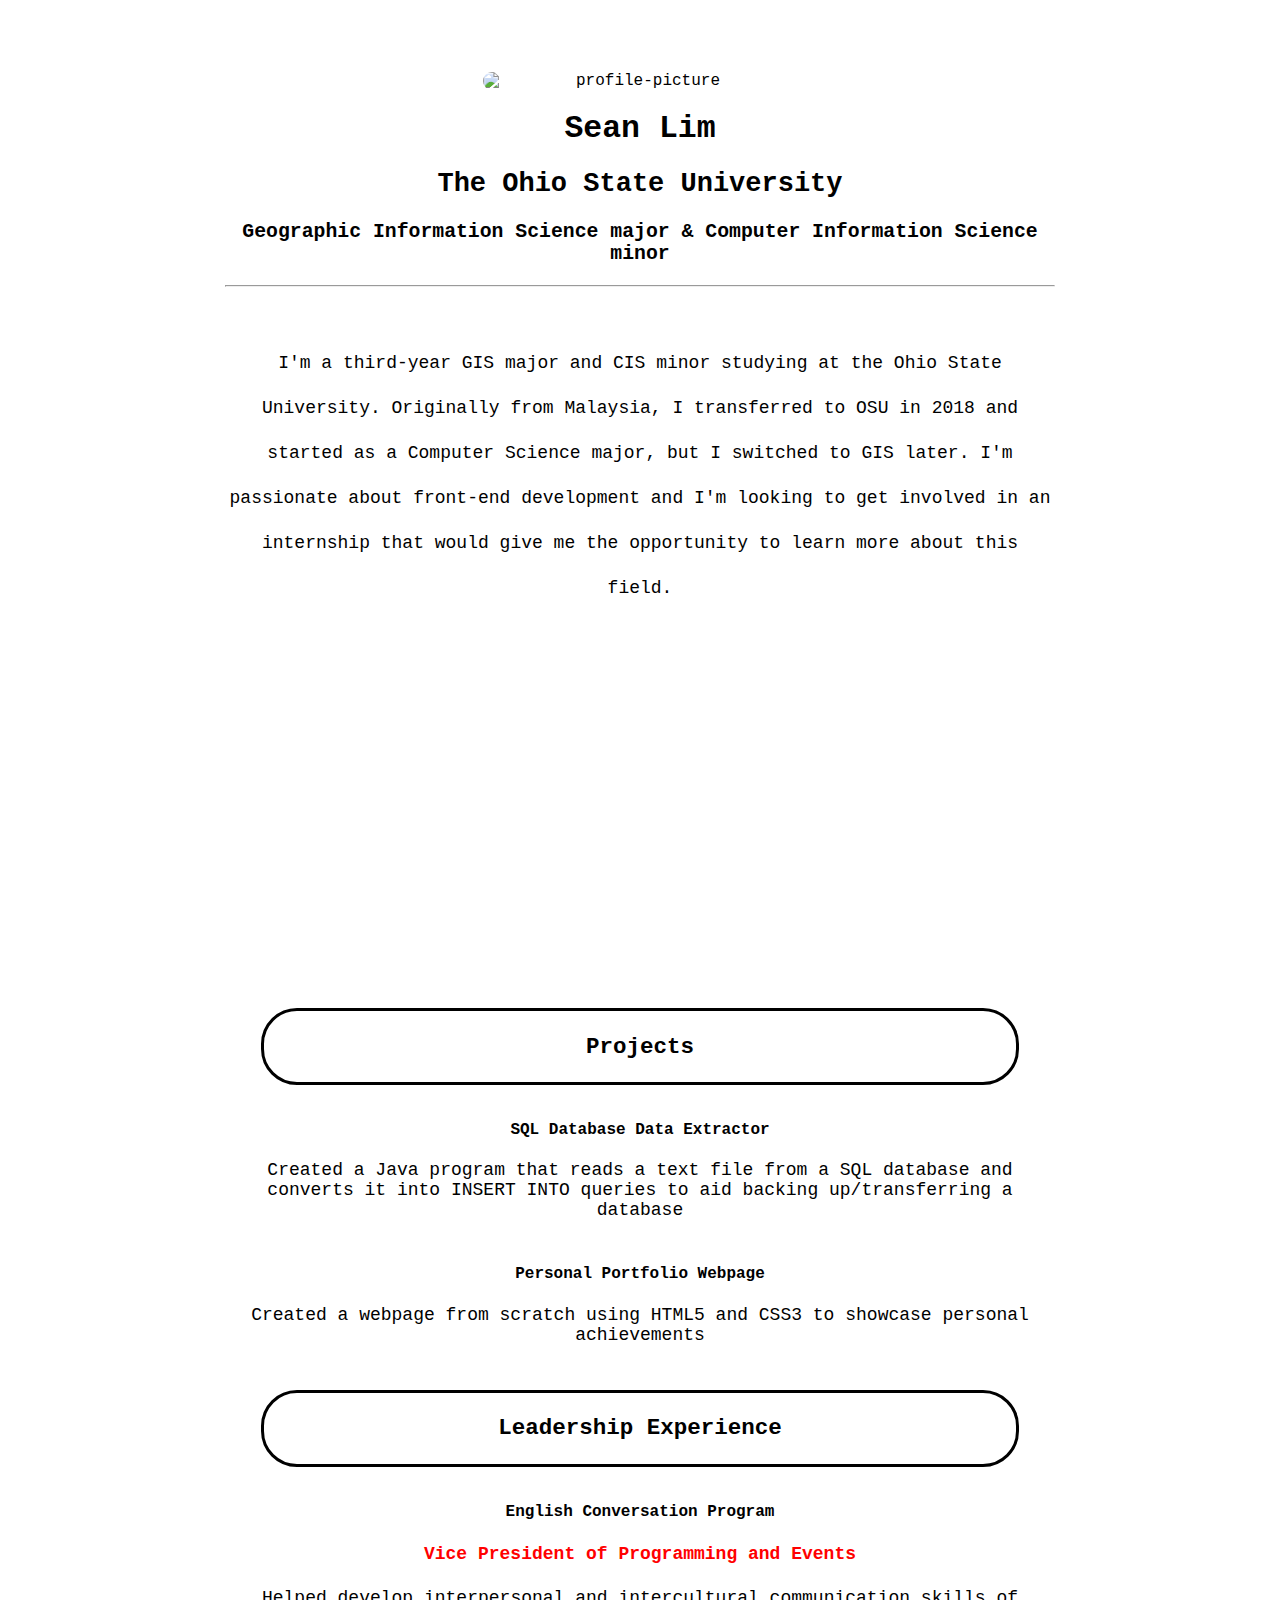
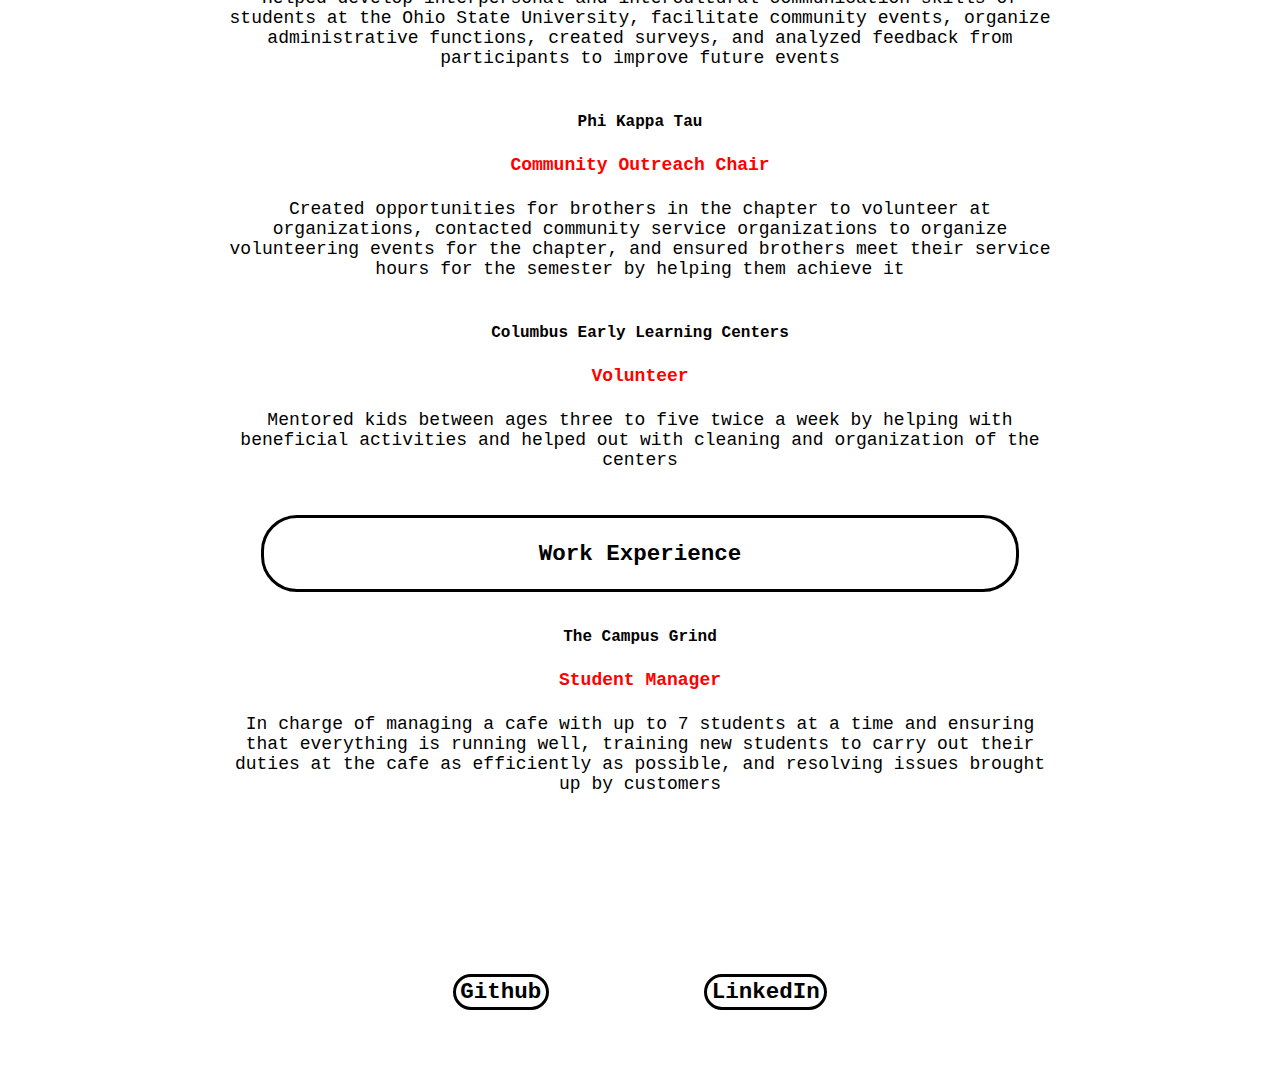
==== index.html @ 1fec6bfe "tag fix" ====
<!DOCTYPE html>
<html>

<head>
  <title id="title">Sean Lim's Portfolio</title>
  <link rel="stylesheet" type="text/css" href="style.css">
  <meta name="viewport" content="width=device-width, initial-scale=1">
</head>

<body>
  <header id="header">
    <img id="profile-picture" src="https://i.imgur.com/J7oII32.jpg" alt='profile-picture'>
    <h1 id="name">Sean Lim</h1>
    <h2 id="university">The Ohio State University</h2>
    <h3 id="major-minor">Geographic Information Science major & Computer Information Science minor</h3>
    <hr id="hr1">
    <article id="personal-statement">
      <p id="personal-statement-desc" class="descriptions">
        I'm a third-year GIS major and CIS minor studying at the Ohio State University. Originally from Malaysia, I transferred to OSU in 2018 and started as a Computer Science major, but I switched to GIS later. I'm passionate about front-end development and I'm looking to get involved in an internship that would give me the opportunity to learn more about this field.
      </p>
    </article>
  </header>
  <section id="projects">
    <a href="https://github.com/Seanlhy?tab=projects" alt="projects link" target="_blank" id="projects-link">
      <article class="separator" id="projects-button">
        <h3 id="projects-title" class="separator-label">Projects</h3>
      </article>
    </a>

    <article id="project1">
      <h4 class="title">SQL Database Data Extractor</h4>
      <p id="project1-desc" class="descriptions">Created a Java program that reads a text file from a SQL database and converts it into INSERT INTO queries to aid backing up/transferring a database</p>
    </article>

    <article id="project2">
      <h4 class="title">Personal Portfolio Webpage</h4>
      <p id="project2-desc" class="descriptions">Created a webpage from scratch using HTML5 and CSS3 to showcase personal achievements</p>
    </article>
  </section>

  <section id="experience">
    <article class="separator">
      <h3 class="separator-label">Leadership Experience</h3>
    </article>

    <article id="experience1">
      <h4 class="title">English Conversation Program</h4>
      <h4 class="occupation sub-title">Vice President of Programming and Events</h4>
      <p id="experience1-desc" class="descriptions">Helped develop interpersonal and intercultural communication skills of students at the Ohio State University, facilitate community events, organize administrative functions, created surveys, and analyzed feedback from participants to improve future events
      </p>

    </article>

    <article id="experience2">
      <h4 class="title">Phi Kappa Tau</h4>
      <h4 class="sub-title occupation">Community Outreach Chair</h4>
      <p id="experience2-desc" class="descriptions">Created opportunities for brothers in the chapter to volunteer at organizations, contacted community service organizations to organize volunteering events for the chapter, and ensured brothers meet their service hours for the semester by helping them achieve it
      </p>
    </article>

    <article id="experience3">
      <h4 class="title">Columbus Early Learning Centers</h4>
      <h4 class="sub-title occupation">Volunteer</h4>
      <p id="experience3-desc" class="descriptions">Mentored kids between ages three to five twice a week by helping with beneficial activities and helped out with cleaning and organization of the centers
      </p>
    </article>
  </section>

  <section id="work">

    <article class="separator">
      <h3 class="separator-label">Work Experience</h3>
    </article>

    <article id="work1">
      <h4 class="title">The Campus Grind</h4>
      <h4 class="sub-title occupation">Student Manager</h4>
      <p id="work-desc" class="descriptions">In charge of managing a cafe with up to 7 students at a time and ensuring that everything is running well, training new students to carry out their duties at the cafe as efficiently as possible, and resolving issues brought up by customers
      </p>
    </article>
  </section>

  <footer>
    <nav id="nav-bar">
      <a href="https://github.com/Seanlhy" target="_blank" class="links">Github</a>
      <a href="https://www.linkedin.com/in/seanlimhy/" target="_blank" class="links">LinkedIn</a>
    </nav>
  </footer>
</body>

</html>
---- style.css ----
@media screen and (min-width: 479px){
  body {
    font-family: "courier new", Courier, monospace;
    text-align: center;
    margin: 8vmin 25vmin 8vmin 25vmin;
  }

  #profile-picture {
    display: block;
    width: 35vmin;
    height: auto;
    max-width: 100%;
    min-width: 10vmin;
    margin: auto;
    border-radius: 7vmin;
  }

  #university {
    font-size: 3vmin;
  }

  #major-minor {
    font-size: 2.2vmin;
  }

  #name {
    font-size: 3.5vmin;
  }

  .descriptions {
    font-size: 2vmin;
    margin-bottom: 5vmin;
  }

  #personal-statement-desc {
    margin-top: 6vmin;
    line-height: 5vmin;
  }

  #header {
    height: 100vh;
  }

  #projects-link {
    text-decoration: none;
    color: black;
  }

  #projects-link:hover {
    color: blue;
  }

  .separator {
    border-style: solid;
    border-radius: 4vmin;
    margin: 4vmin;
  }

  .separator-label {
    font-size: 2.5vmin;
  }

  .title {

  }

  .sub-title {
    font-size: 2vmin;
  }

  #nav-bar {
    display: flex;
    flex-direction: row;
    justify-content: space-evenly;
    margin: 20vmin 8vmin 0vmin 8vmin;
  }

  .links {
    color: black;
    text-decoration: none;
    font-size: 2.5vmin;
    font-weight: bold;
    padding: 0.2vmin 0.5vmin 0.2vmin 0.5vmin;
    border-style: solid;
    border-radius: 4vmin;
  }

  .links:hover {
    color: blue;
  }

  .occupation {
    color: red;
  }
}

/* For mobile devices */

@media screen and (max-width: 479px) {
    body {
    font-family: "courier new", Courier, monospace;
    text-align: center;
    margin: 8vmin 15vmin 5vmin 15vmin;
  }

  #profile-picture {
    display: block;
    width: 50vmin;
    height: auto;
    max-width: 100%;
    margin: auto;
    border-radius: 7vmin;
  }
  
  #name {
    font-size: 5vmin;
  }

  #university {
    font-size: 4vmin;
  }

  #major-minor {
    font-size: 3vmin;
  }

  .descriptions {
    font-size: 3vmin;
    text-align: center;
    margin-bottom: 5vmin;
  }

  #personal-statement-desc {
    margin-top: 6vmin;
    margin-bottom: 6vmin;
    line-height: 7vmin;
  }

  #projects-link {
    text-decoration: none;
    color: blue;
  }

  .separator {
    border-style: solid;
    border-radius: 6vmin;
    margin: 4vmin;
  }

  .separator-label {
    font-size: 3.5vmin;
  }

  .title {
    font-size: 3.2vmin;
  }

  .sub-title {
    font-size: 3.2vmin;
  }

  #nav-bar {
    display: flex;
    flex-direction: row;
    justify-content: space-evenly;
    margin: 20vmin 8vmin 0vmin 8vmin;
  }

  .links {
    color: black;
    text-decoration: none;
    font-size: 3.5vmin;
    font-weight: bold;
    padding: 0.2vmin 1vmin 0.2vmin 1vmin;
    border-style: solid;
    border-radius: 4vmin;
  }

  .occupation {
    color: red;
  }
}
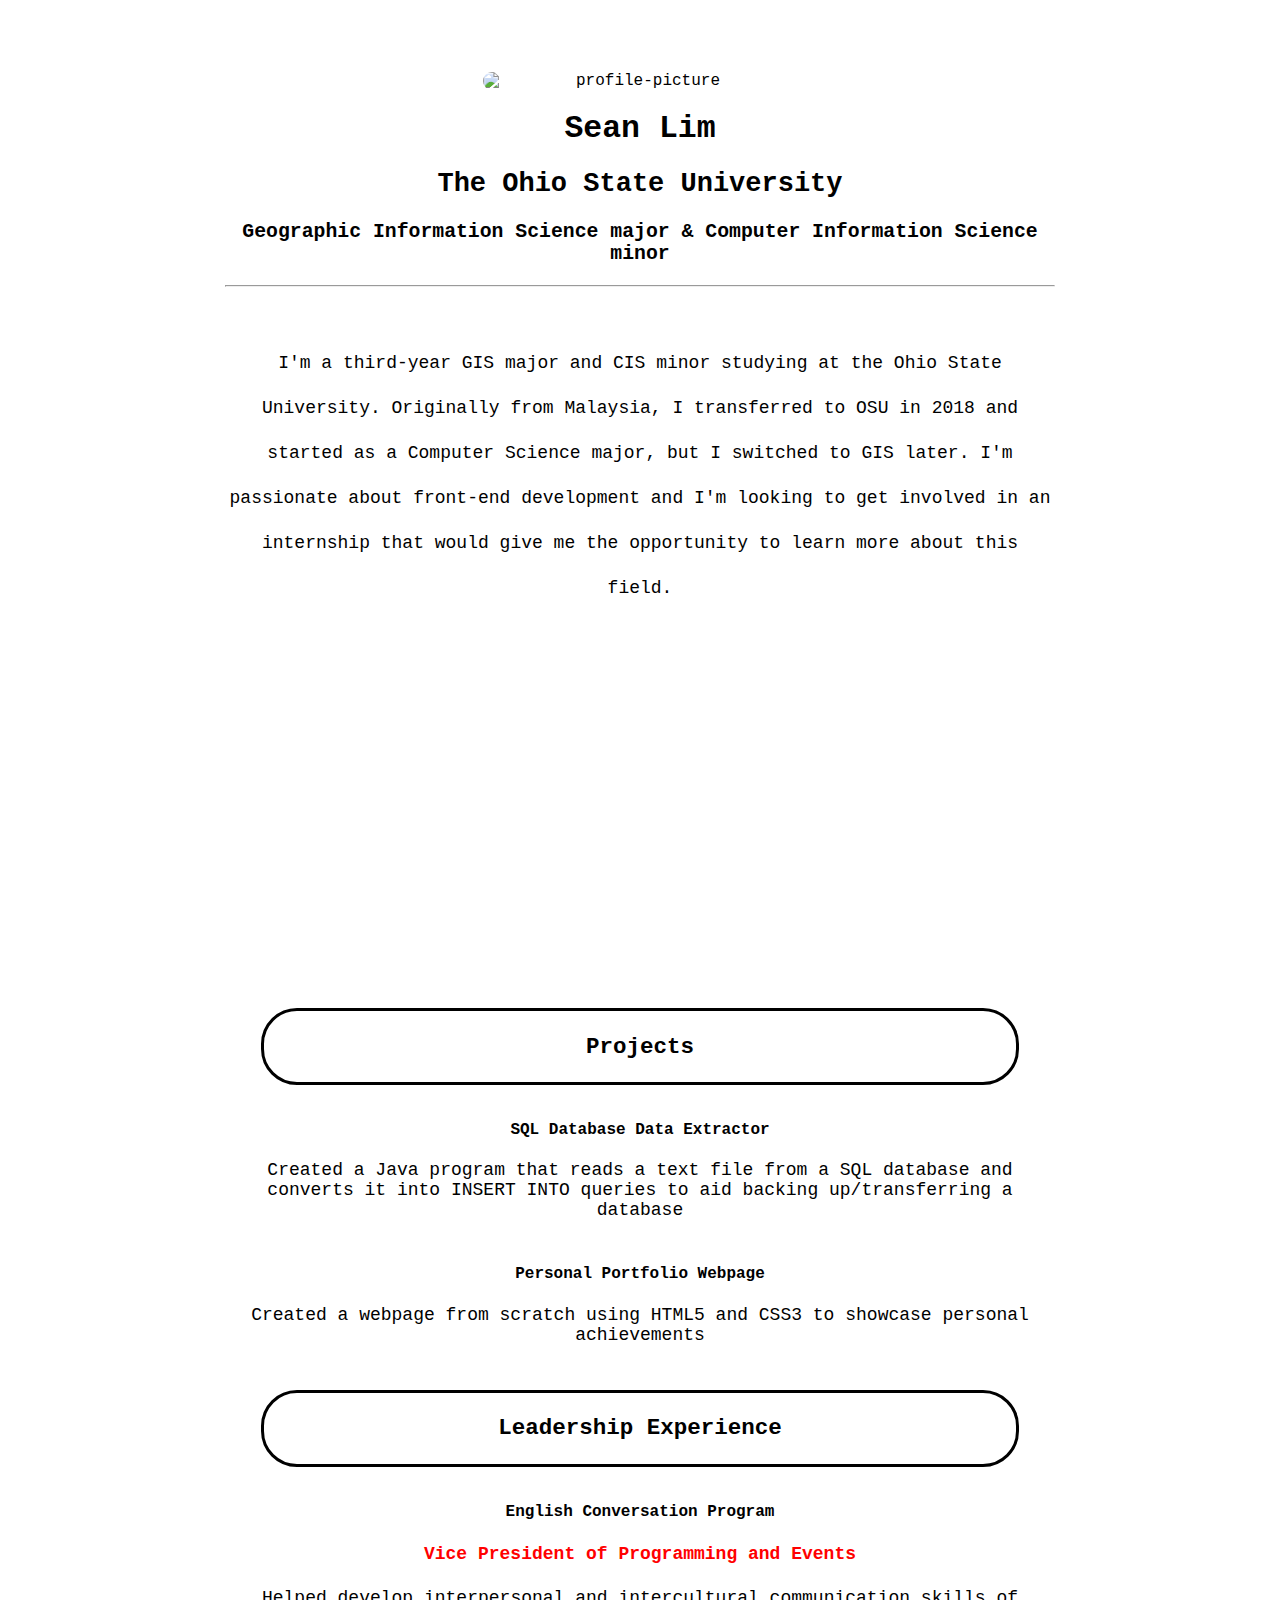
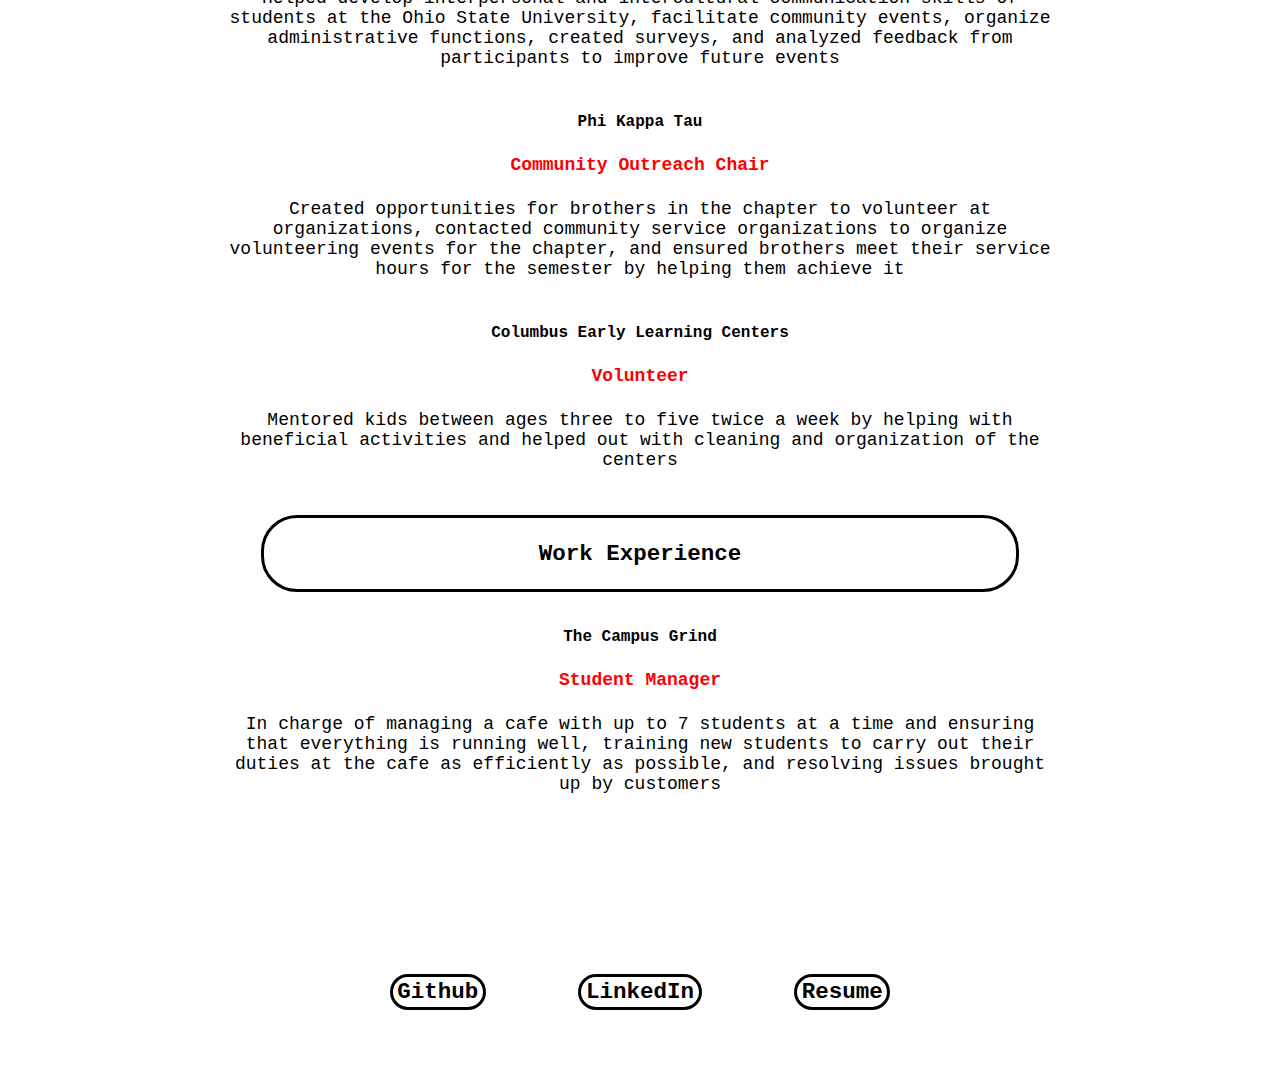
==== commit ab73481d: "Added resume link" ====
--- a/index.html
+++ b/index.html
@@ -84,8 +84,9 @@
     <nav id="nav-bar">
       <a href="https://github.com/Seanlhy" target="_blank" class="links">Github</a>
       <a href="https://www.linkedin.com/in/seanlimhy/" target="_blank" class="links">LinkedIn</a>
+      <a href="https://drive.google.com/file/d/195ZkqDOUFDC_fXrbnZxQueKgV0UoJNKo/view?usp=sharing" target="_blank" class="links">Resume</a>
     </nav>
   </footer>
 </body>
 
-</html>+</html>
--- a/style.css
+++ b/style.css
@@ -111,7 +111,7 @@
     margin: auto;
     border-radius: 7vmin;
   }
-  
+
   #name {
     font-size: 5vmin;
   }
@@ -123,6 +123,8 @@
   #major-minor {
     font-size: 3vmin;
   }
+
+
 
   .descriptions {
     font-size: 3vmin;
@@ -176,8 +178,11 @@
     border-radius: 4vmin;
   }
 
+  .links:hover {
+    color: blue;
+  }
+
   .occupation {
     color: red;
   }
 }
-
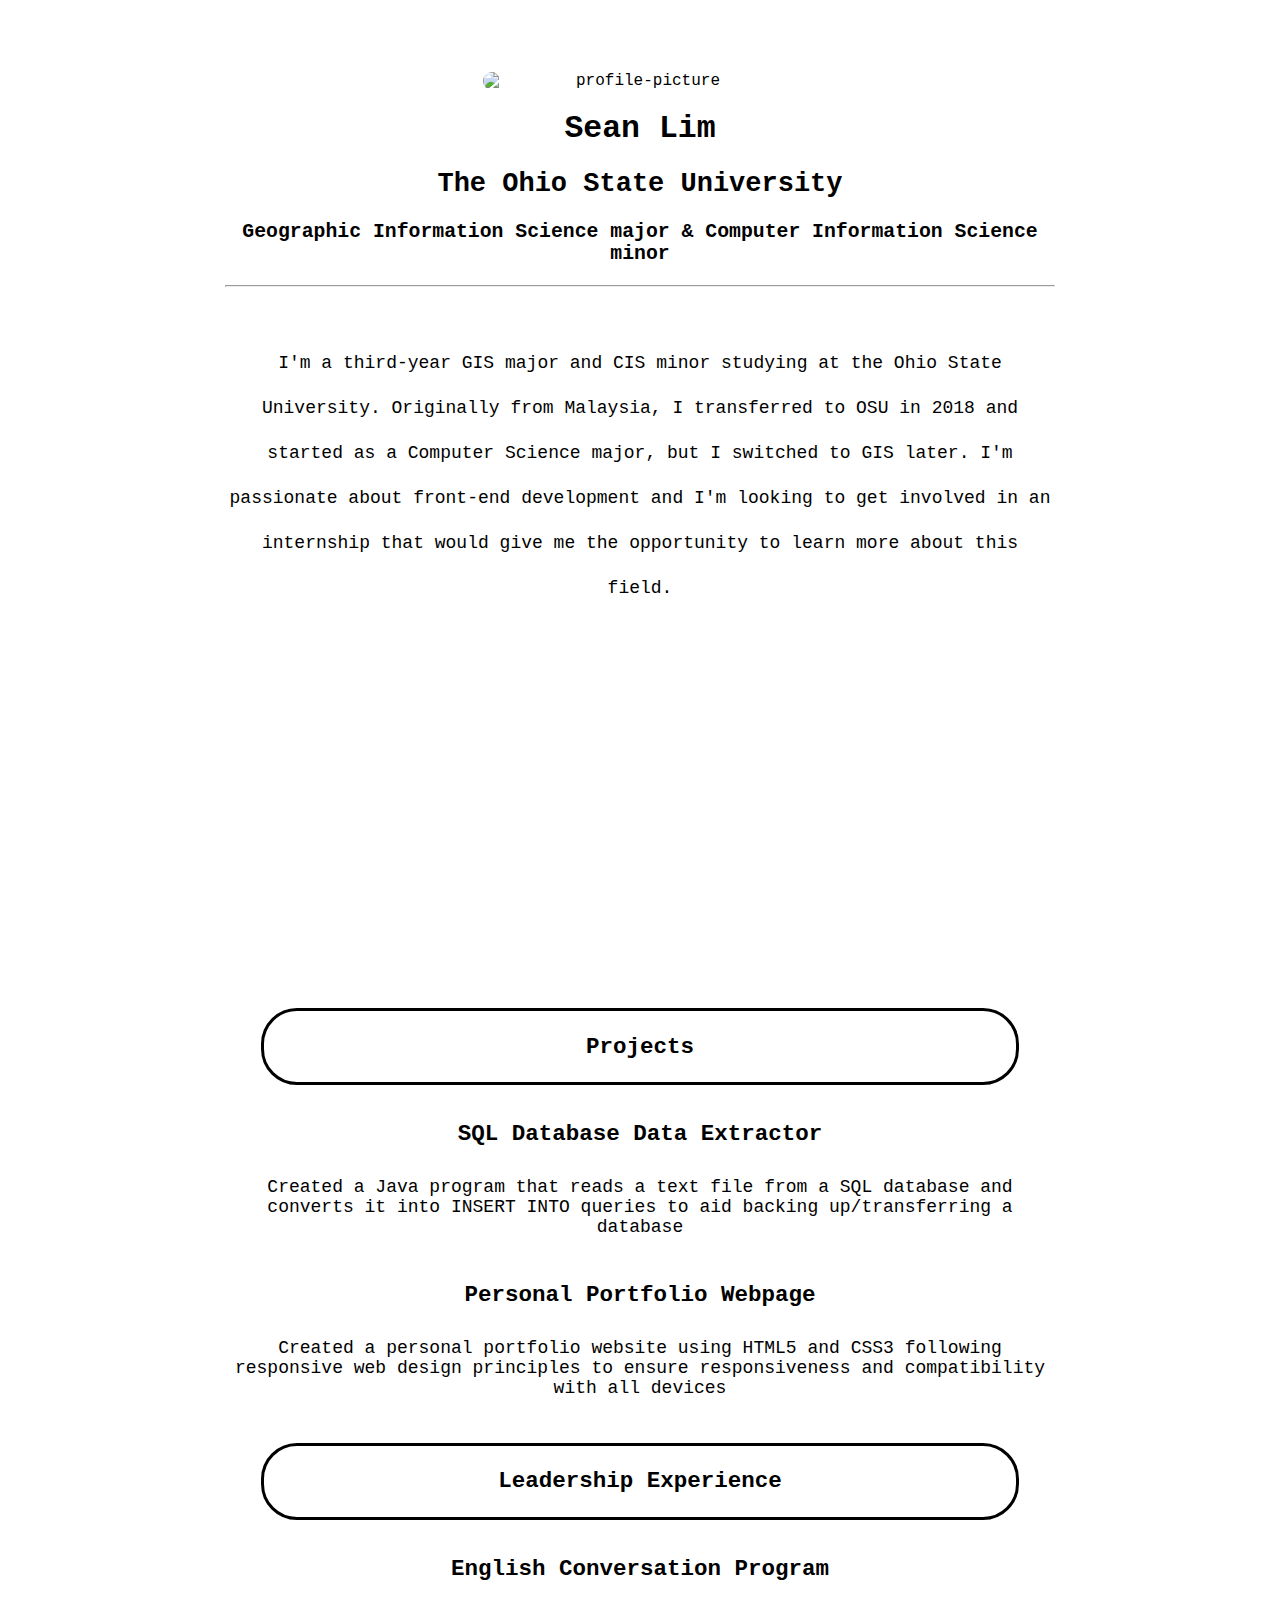
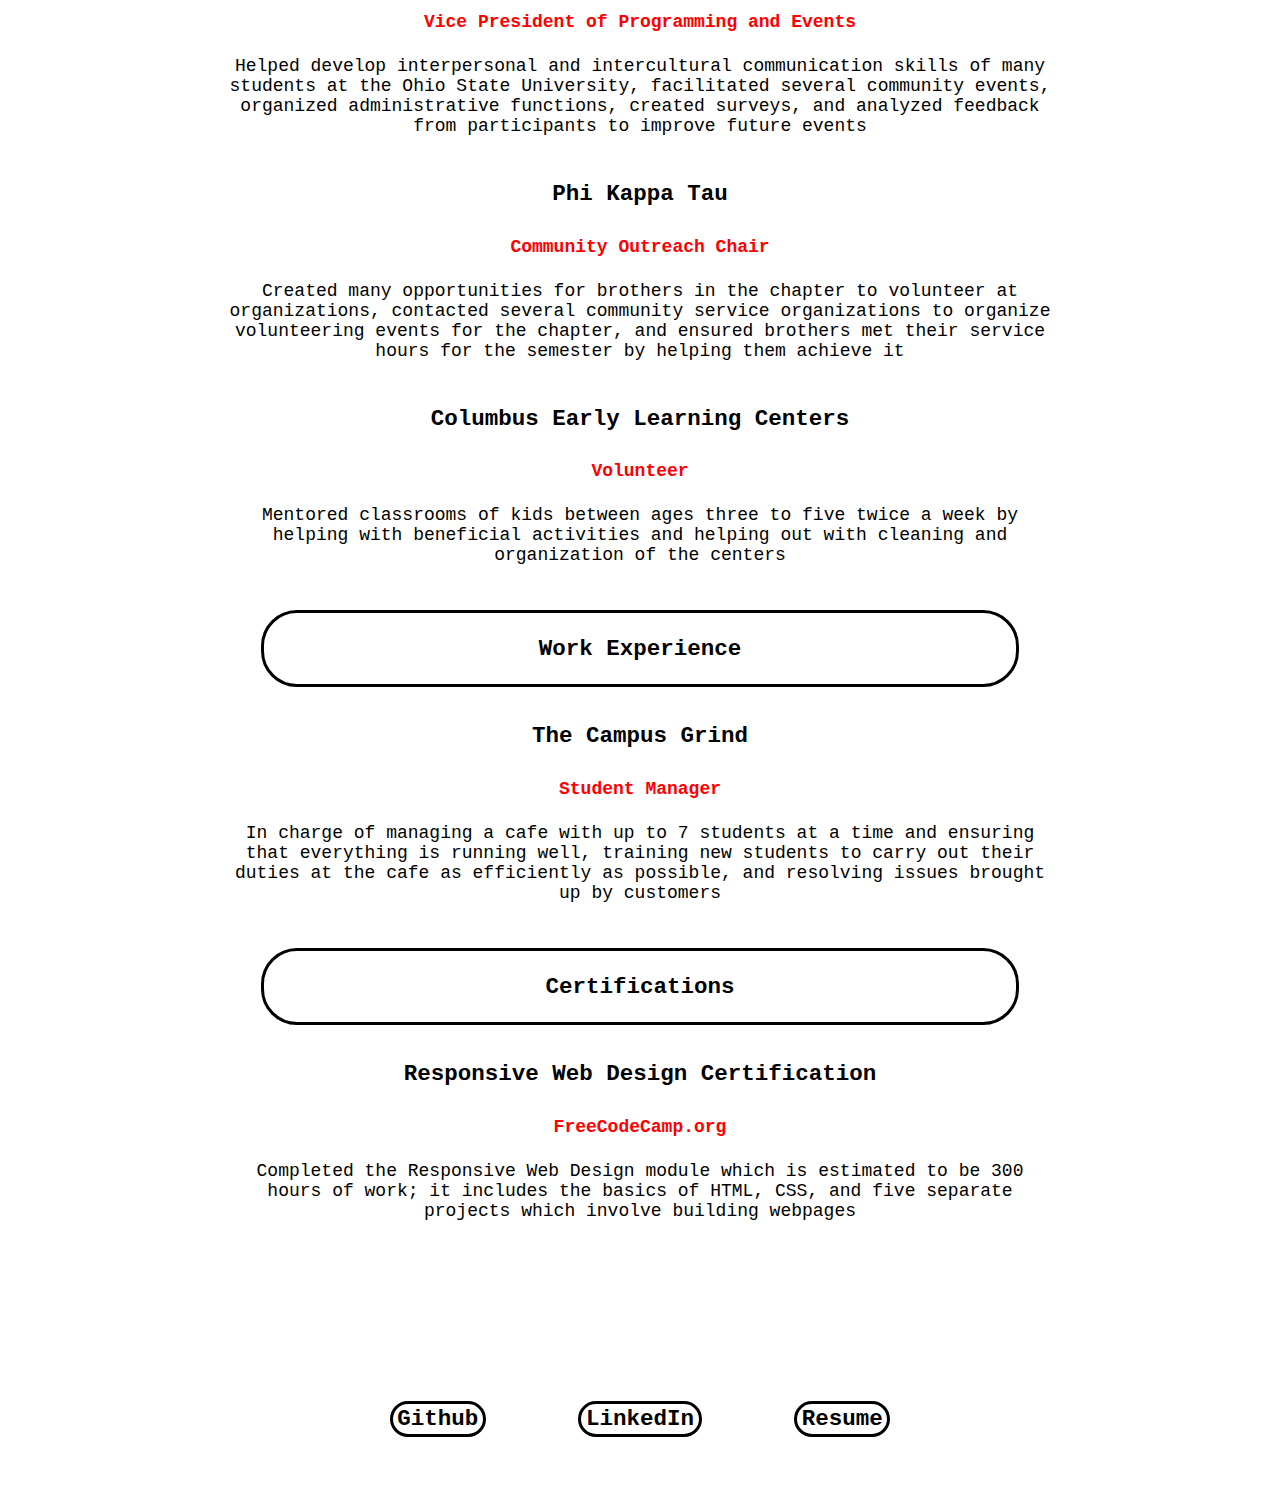
==== commit b892a75d: "added certifications section" ====
--- a/index.html
+++ b/index.html
@@ -16,12 +16,13 @@
     <hr id="hr1">
     <article id="personal-statement">
       <p id="personal-statement-desc" class="descriptions">
-        I'm a third-year GIS major and CIS minor studying at the Ohio State University. Originally from Malaysia, I transferred to OSU in 2018 and started as a Computer Science major, but I switched to GIS later. I'm passionate about front-end development and I'm looking to get involved in an internship that would give me the opportunity to learn more about this field.
+        I'm a third-year GIS major and CIS minor studying at the Ohio State University. Originally from Malaysia, I transferred to OSU in 2018 and started as a Computer Science major, but I switched to GIS later. I'm passionate about front-end
+        development and I'm looking to get involved in an internship that would give me the opportunity to learn more about this field.
       </p>
     </article>
   </header>
   <section id="projects">
-    <a href="https://github.com/Seanlhy?tab=projects" alt="projects link" target="_blank" id="projects-link">
+    <a href="https://github.com/Seanlhy?tab=projects" alt="projects link" target="_blank" class="big-links">
       <article class="separator" id="projects-button">
         <h3 id="projects-title" class="separator-label">Projects</h3>
       </article>
@@ -34,7 +35,7 @@
 
     <article id="project2">
       <h4 class="title">Personal Portfolio Webpage</h4>
-      <p id="project2-desc" class="descriptions">Created a webpage from scratch using HTML5 and CSS3 to showcase personal achievements</p>
+      <p id="project2-desc" class="descriptions">Created a personal portfolio website using HTML5 and CSS3 following responsive web design principles to ensure responsiveness and compatibility with all devices</p>
     </article>
   </section>
 
@@ -46,7 +47,8 @@
     <article id="experience1">
       <h4 class="title">English Conversation Program</h4>
       <h4 class="occupation sub-title">Vice President of Programming and Events</h4>
-      <p id="experience1-desc" class="descriptions">Helped develop interpersonal and intercultural communication skills of students at the Ohio State University, facilitate community events, organize administrative functions, created surveys, and analyzed feedback from participants to improve future events
+      <p id="experience1-desc" class="descriptions">Helped develop interpersonal and intercultural communication skills of many students at the Ohio State University, facilitated several community events, organized administrative functions, created
+        surveys, and analyzed feedback from participants to improve future events
       </p>
 
     </article>
@@ -54,14 +56,15 @@
     <article id="experience2">
       <h4 class="title">Phi Kappa Tau</h4>
       <h4 class="sub-title occupation">Community Outreach Chair</h4>
-      <p id="experience2-desc" class="descriptions">Created opportunities for brothers in the chapter to volunteer at organizations, contacted community service organizations to organize volunteering events for the chapter, and ensured brothers meet their service hours for the semester by helping them achieve it
+      <p id="experience2-desc" class="descriptions">Created many opportunities for brothers in the chapter to volunteer at organizations, contacted several community service organizations to organize volunteering events for the chapter, and ensured
+        brothers met their service hours for the semester by helping them achieve it
       </p>
     </article>
 
     <article id="experience3">
       <h4 class="title">Columbus Early Learning Centers</h4>
       <h4 class="sub-title occupation">Volunteer</h4>
-      <p id="experience3-desc" class="descriptions">Mentored kids between ages three to five twice a week by helping with beneficial activities and helped out with cleaning and organization of the centers
+      <p id="experience3-desc" class="descriptions">Mentored classrooms of kids between ages three to five twice a week by helping with beneficial activities and helping out with cleaning and organization of the centers
       </p>
     </article>
   </section>
@@ -75,7 +78,22 @@
     <article id="work1">
       <h4 class="title">The Campus Grind</h4>
       <h4 class="sub-title occupation">Student Manager</h4>
-      <p id="work-desc" class="descriptions">In charge of managing a cafe with up to 7 students at a time and ensuring that everything is running well, training new students to carry out their duties at the cafe as efficiently as possible, and resolving issues brought up by customers
+      <p id="work-desc" class="descriptions">In charge of managing a cafe with up to 7 students at a time and ensuring that everything is running well, training new students to carry out their duties at the cafe as efficiently as possible, and
+        resolving issues brought up by customers
+      </p>
+    </article>
+  </section>
+
+  <section id="certifications">
+    <article class="separator">
+      <h3 class="separator-label">Certifications</h3>
+    </article>
+    <article class="cert1">
+      <a href="https://www.freecodecamp.org/certification/seanlhy/responsive-web-design" alt="certification link" target="_blank" class="big-links">
+        <h4 class="title">Responsive Web Design Certification</h4>
+      </a>
+      <h4 class="sub-title occupation">FreeCodeCamp.org</h4>
+      <p id="cert1-desc" class="descriptions">Completed the Responsive Web Design module which is estimated to be 300 hours of work; it includes the basics of HTML, CSS, and five separate projects which involve building webpages
       </p>
     </article>
   </section>
@@ -89,4 +107,4 @@
   </footer>
 </body>
 
-</html>
+</html>--- a/style.css
+++ b/style.css
@@ -41,12 +41,12 @@
     height: 100vh;
   }
 
-  #projects-link {
+  .big-links {
     text-decoration: none;
     color: black;
   }
 
-  #projects-link:hover {
+  .big-links:hover {
     color: blue;
   }
 
@@ -61,7 +61,7 @@
   }
 
   .title {
-
+    font-size: 2.5vmin;
   }
 
   .sub-title {
@@ -124,8 +124,6 @@
     font-size: 3vmin;
   }
 
-
-
   .descriptions {
     font-size: 3vmin;
     text-align: center;
@@ -138,7 +136,7 @@
     line-height: 7vmin;
   }
 
-  #projects-link {
+  .big-links {
     text-decoration: none;
     color: blue;
   }
@@ -169,7 +167,7 @@
   }
 
   .links {
-    color: black;
+    color: blue;
     text-decoration: none;
     font-size: 3.5vmin;
     font-weight: bold;
@@ -178,10 +176,6 @@
     border-radius: 4vmin;
   }
 
-  .links:hover {
-    color: blue;
-  }
-
   .occupation {
     color: red;
   }
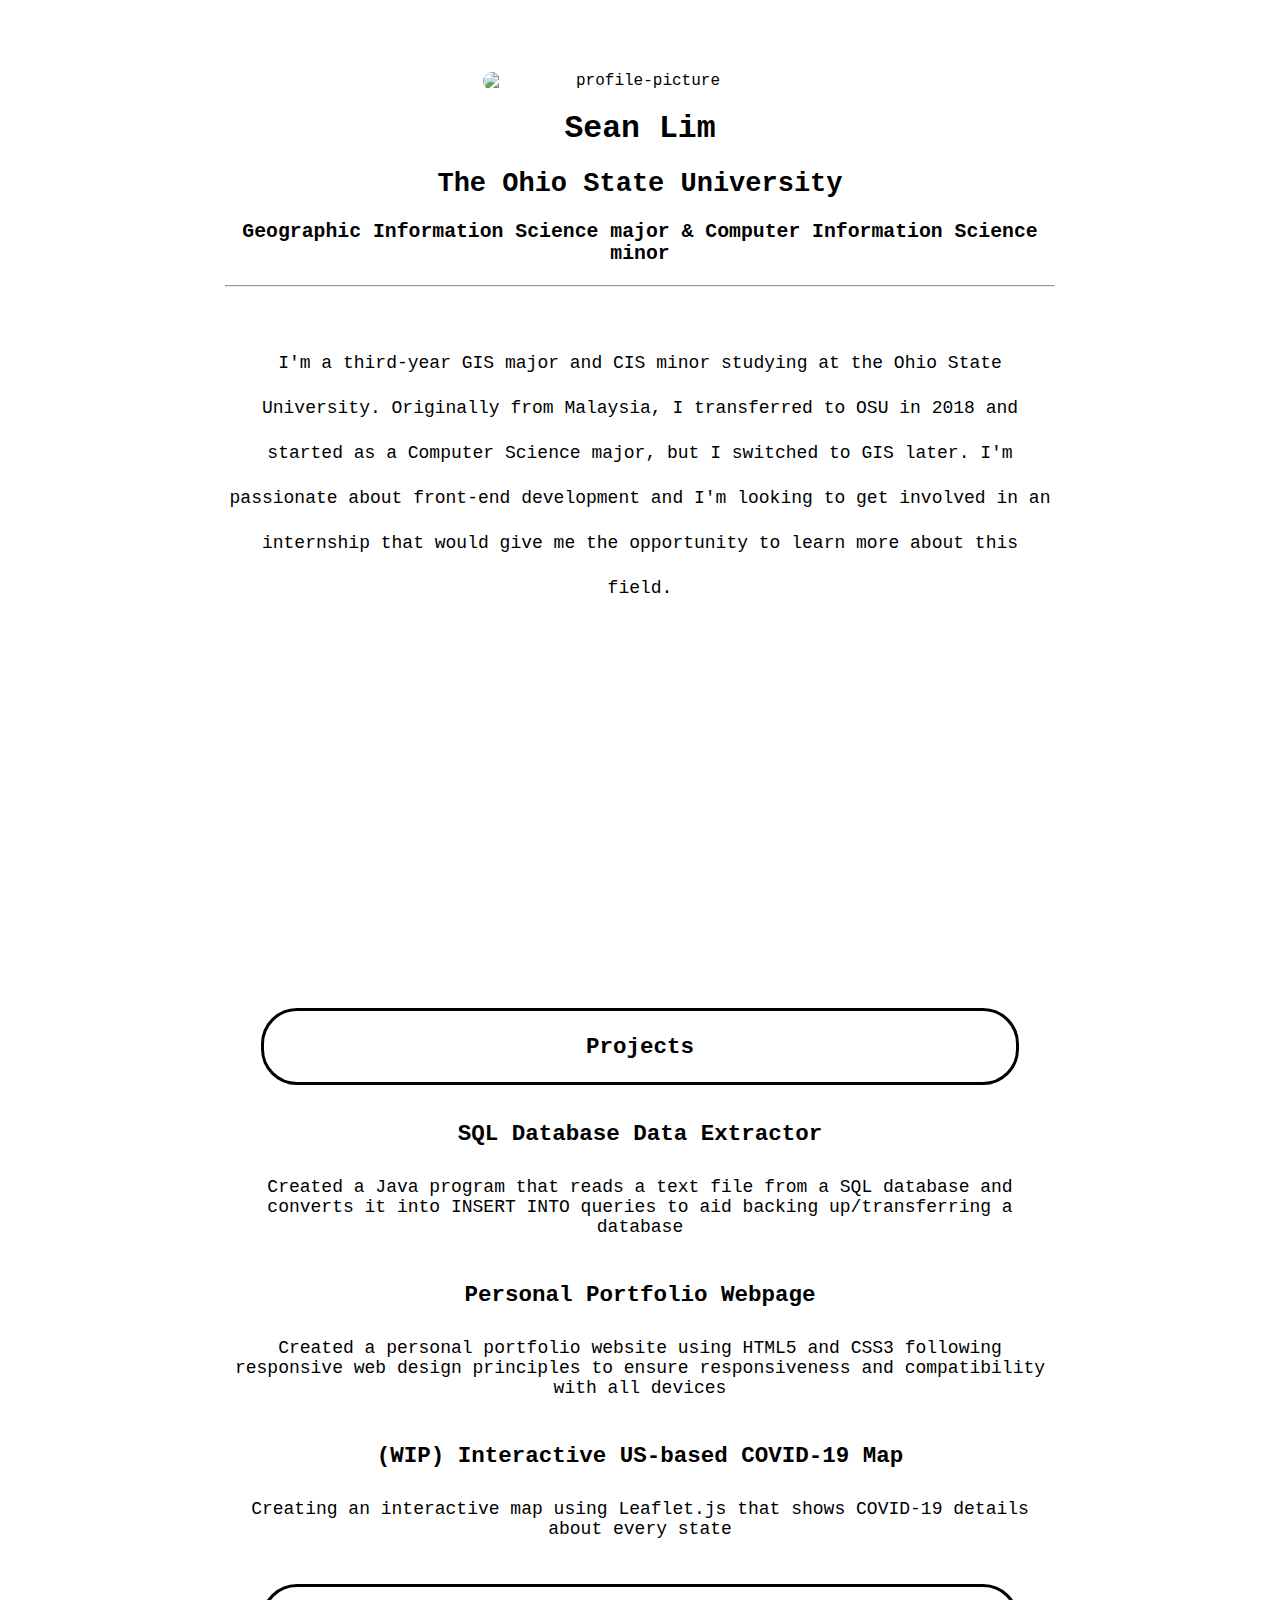
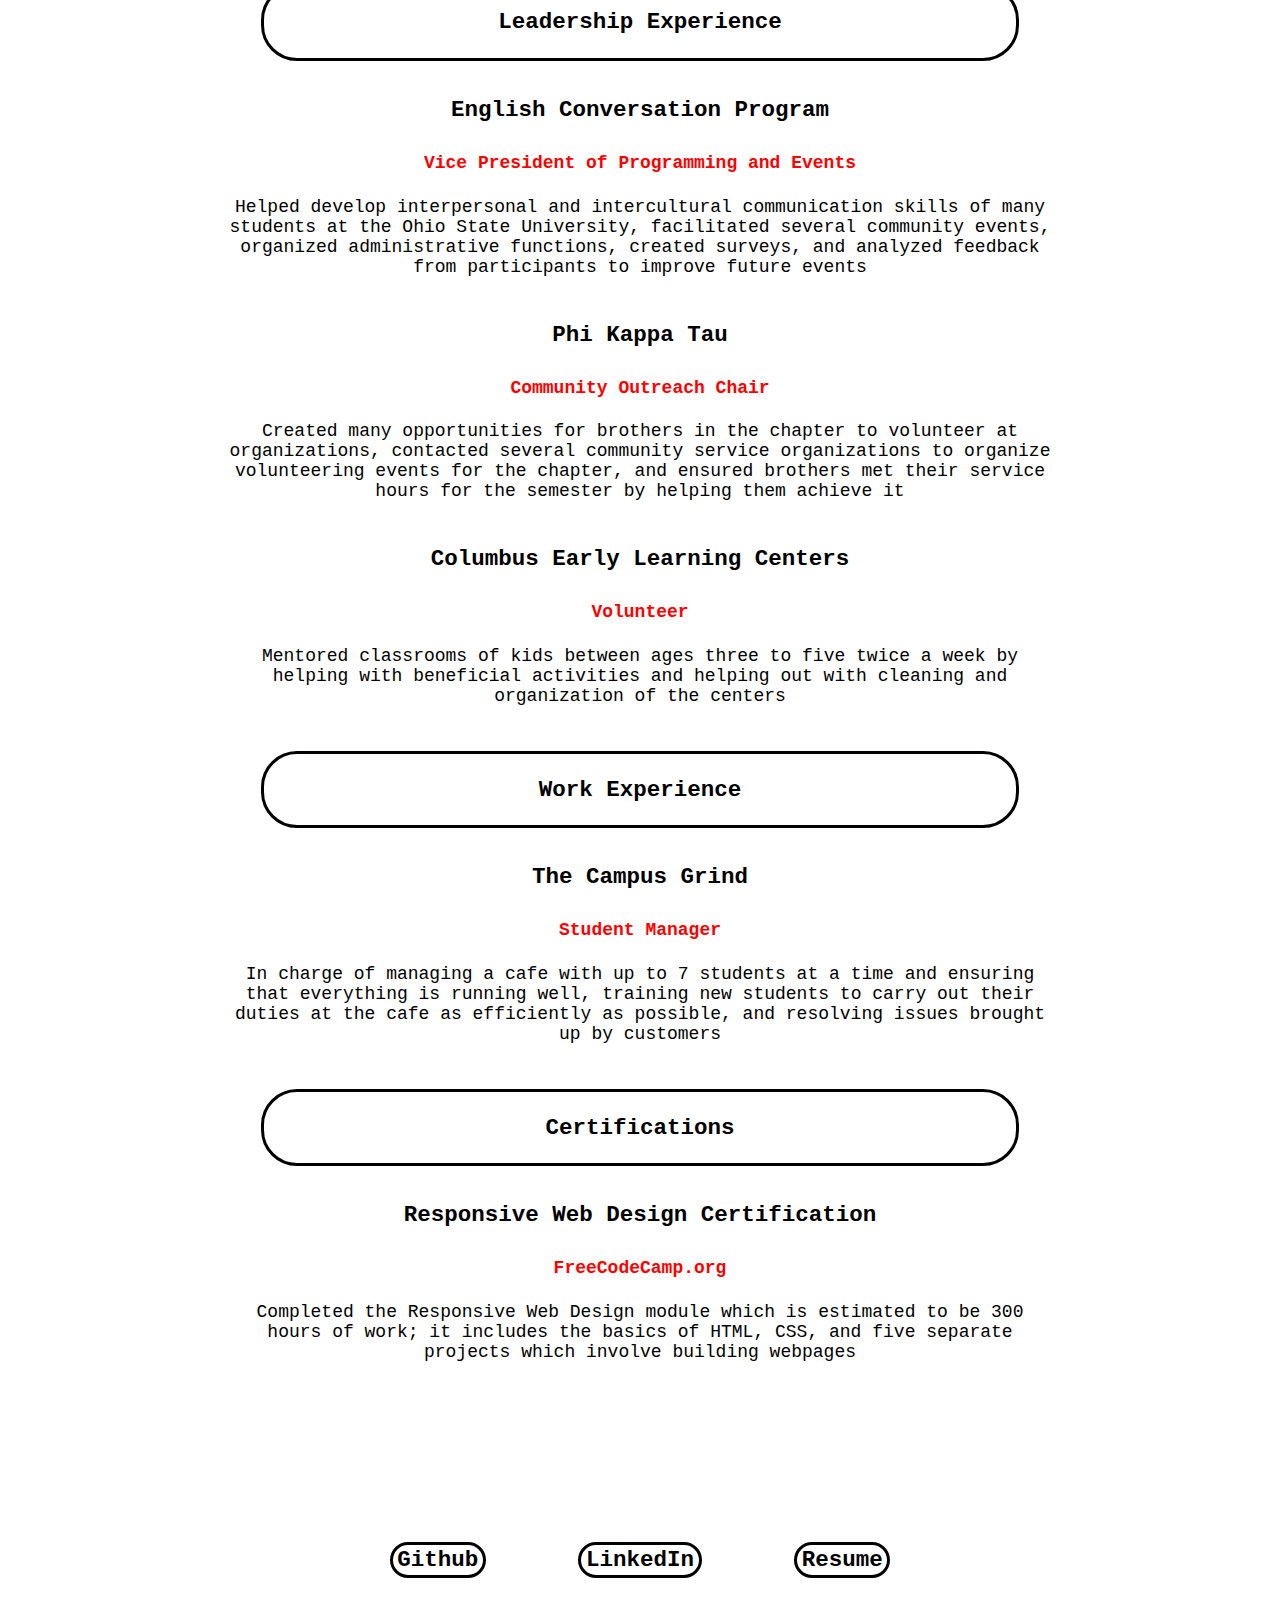
==== commit a419bfd9: "added link to leaflet project" ====
--- a/index.html
+++ b/index.html
@@ -36,6 +36,13 @@
     <article id="project2">
       <h4 class="title">Personal Portfolio Webpage</h4>
       <p id="project2-desc" class="descriptions">Created a personal portfolio website using HTML5 and CSS3 following responsive web design principles to ensure responsiveness and compatibility with all devices</p>
+    </article>
+
+    <article id="project3">
+      <a href="project_leaflet/Project_leaflet.html" target="_blank" alt="project leaflet link" class="big-links">
+        <h4 class="title">(WIP) Interactive US-based COVID-19 Map</h4>
+      </a>
+      <p id="project3-desc" class="descriptions">Creating an interactive map using Leaflet.js that shows COVID-19 details about every state</p>
     </article>
   </section>
 
@@ -102,7 +109,7 @@
     <nav id="nav-bar">
       <a href="https://github.com/Seanlhy" target="_blank" class="links">Github</a>
       <a href="https://www.linkedin.com/in/seanlimhy/" target="_blank" class="links">LinkedIn</a>
-      <a href="https://drive.google.com/file/d/195ZkqDOUFDC_fXrbnZxQueKgV0UoJNKo/view?usp=sharing" target="_blank" class="links">Resume</a>
+      <a href="https://drive.google.com/file/d/1RRb1PNjaVZLD0lKrjr1soUWiMOncOxFy/view?usp=sharing" target="_blank" class="links">Resume</a>
     </nav>
   </footer>
 </body>
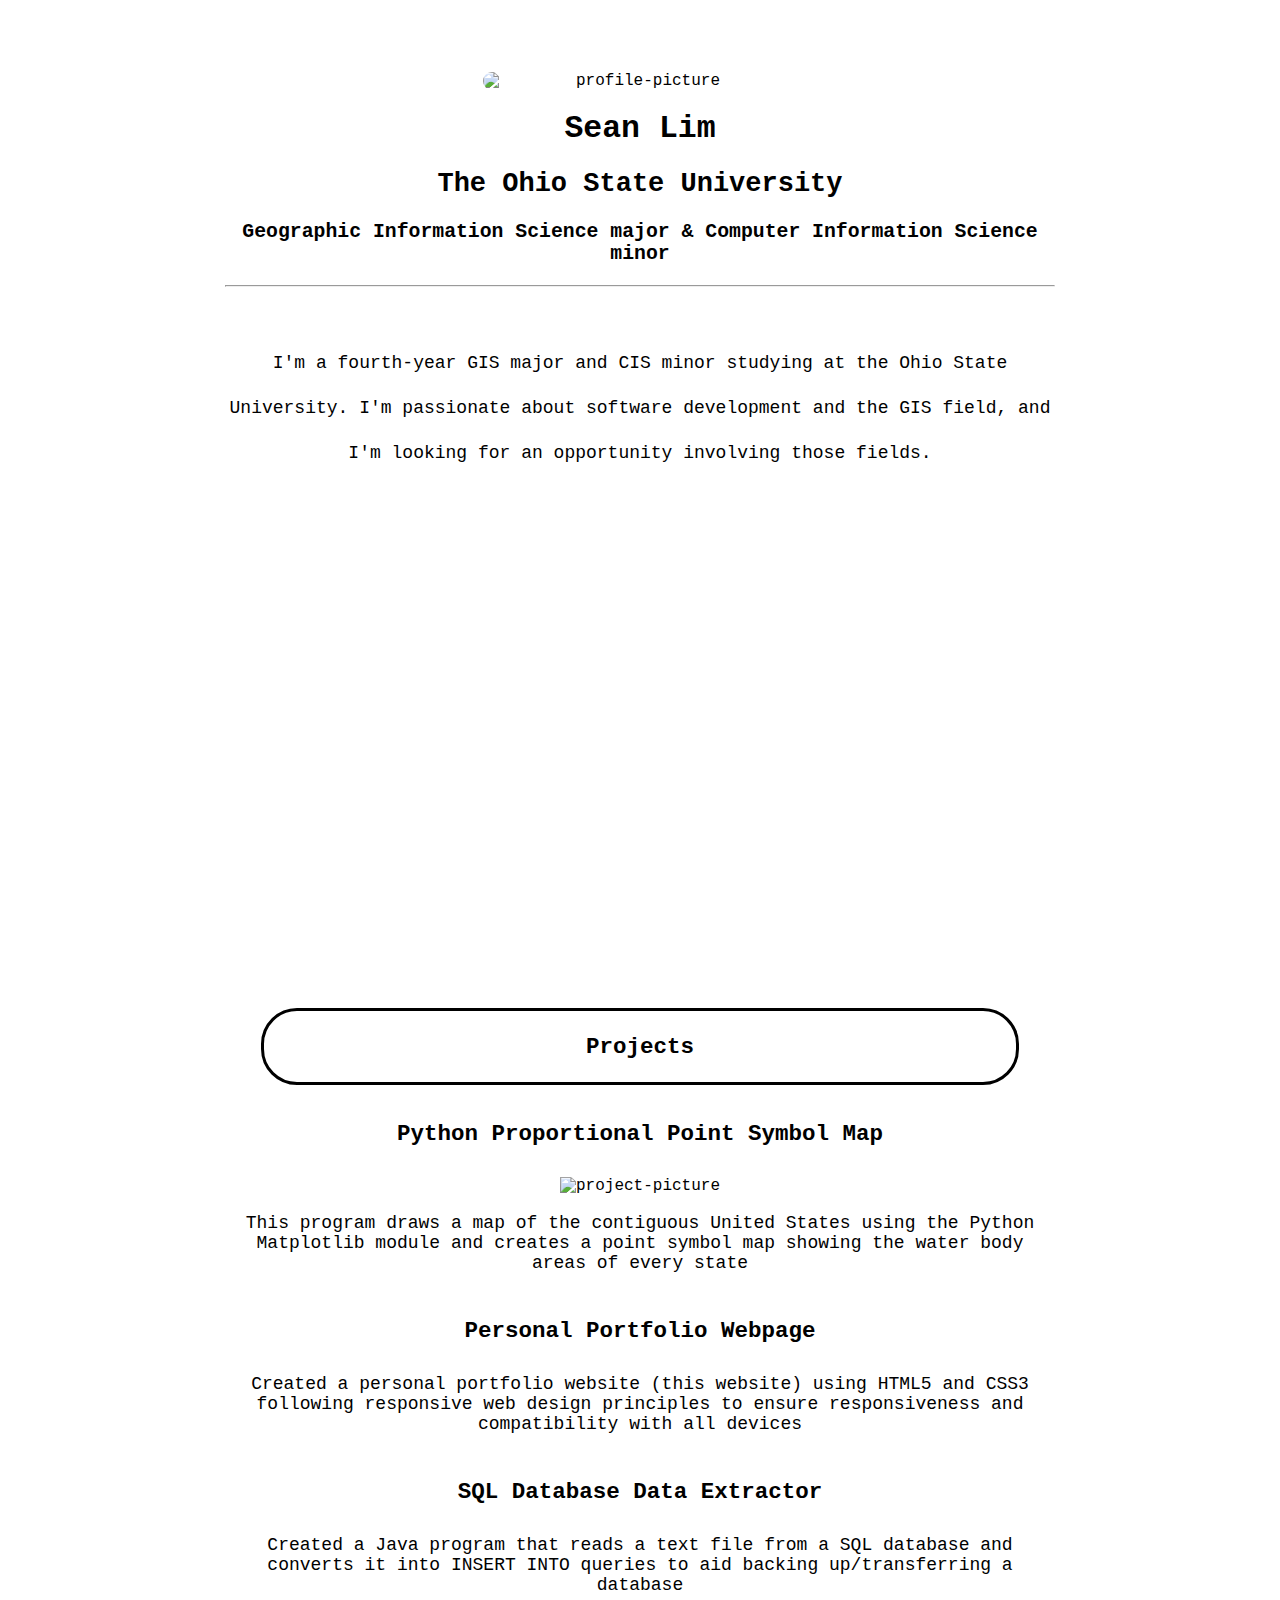
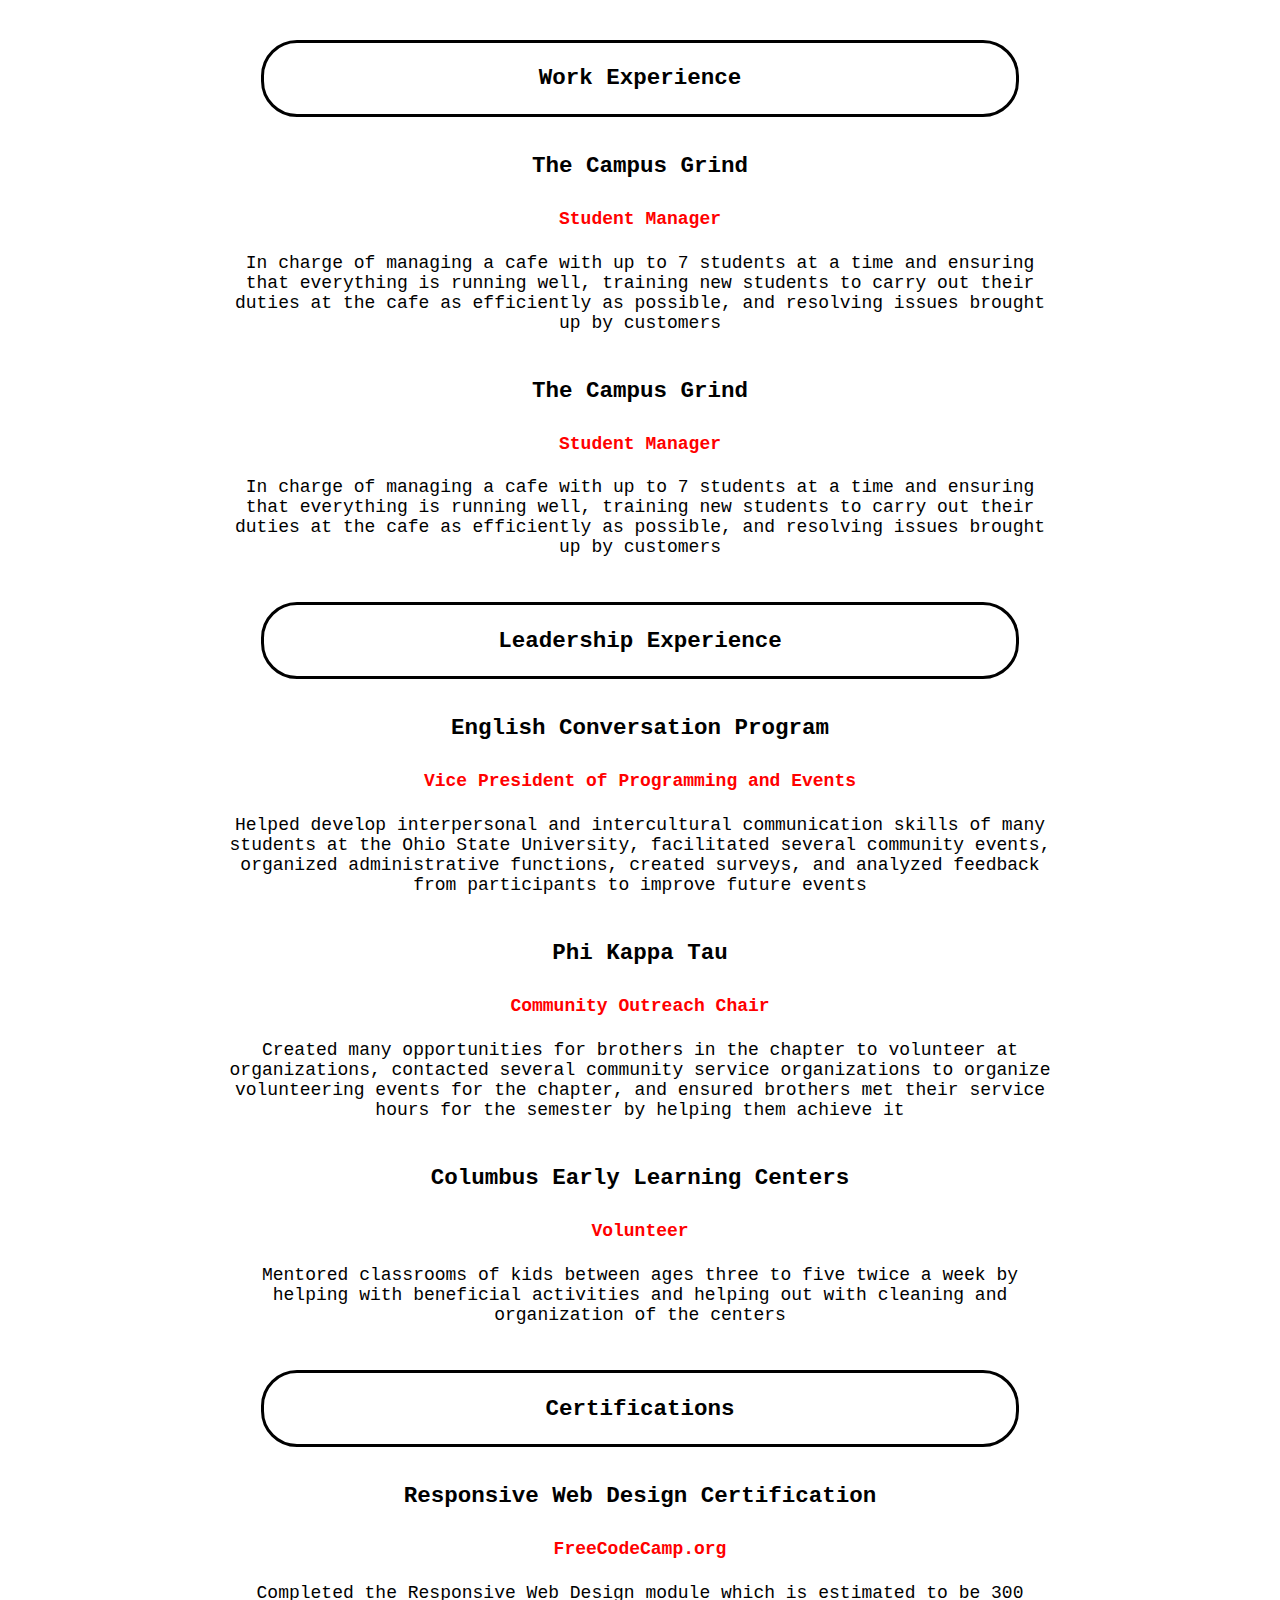
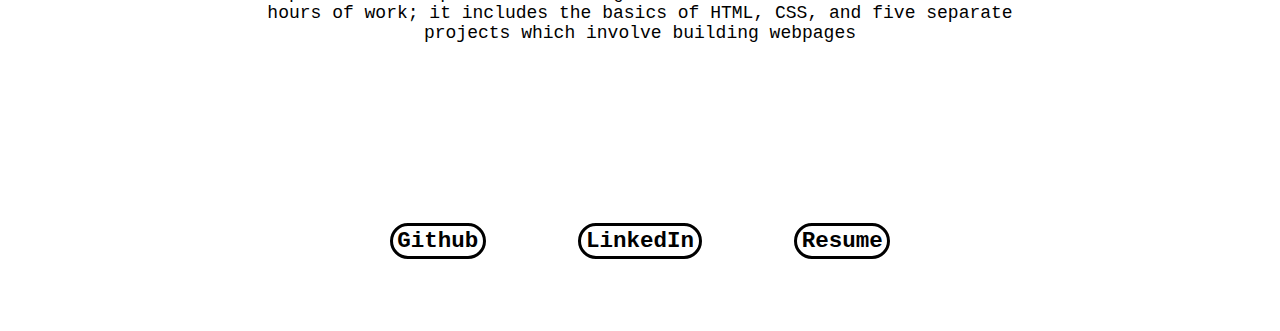
==== commit d619b33e: "Portfolio updates." ====
--- a/index.html
+++ b/index.html
@@ -16,8 +16,7 @@
     <hr id="hr1">
     <article id="personal-statement">
       <p id="personal-statement-desc" class="descriptions">
-        I'm a third-year GIS major and CIS minor studying at the Ohio State University. Originally from Malaysia, I transferred to OSU in 2018 and started as a Computer Science major, but I switched to GIS later. I'm passionate about front-end
-        development and I'm looking to get involved in an internship that would give me the opportunity to learn more about this field.
+        I'm a fourth-year GIS major and CIS minor studying at the Ohio State University. I'm passionate about software development and the GIS field, and I'm looking for an opportunity involving those fields.
       </p>
     </article>
   </header>
@@ -29,20 +28,50 @@
     </a>
 
     <article id="project1">
-      <h4 class="title">SQL Database Data Extractor</h4>
-      <p id="project1-desc" class="descriptions">Created a Java program that reads a text file from a SQL database and converts it into INSERT INTO queries to aid backing up/transferring a database</p>
+      <a href="https://github.com/Seanlhy/ProportionalPointSymbolMap" target="_blank" alt="project 1 link" class="big-links">
+        <h4 class="title">Python Proportional Point Symbol Map</h4>
+      </a>
+      <img id="pointsymbolmap" src="https://i.imgur.com/kmgVcvD.png" alt="project-picture">
+      <p id="project1-desc" class="descriptions">This program draws a map of the contiguous United States using the Python Matplotlib module and creates a point symbol map showing the water body areas of every state
+      </p>
     </article>
 
     <article id="project2">
-      <h4 class="title">Personal Portfolio Webpage</h4>
-      <p id="project2-desc" class="descriptions">Created a personal portfolio website using HTML5 and CSS3 following responsive web design principles to ensure responsiveness and compatibility with all devices</p>
+      <a href="https://github.com/Seanlhy/seanlhy.github.io" alt="projects link" target="_blank" class="big-links">
+        <h4 class="title">Personal Portfolio Webpage</h4>
+      </a>
+      <p id="project2-desc" class="descriptions">Created a personal portfolio website (this website) using HTML5 and CSS3 following responsive web design principles to ensure responsiveness and compatibility with all devices</p>
     </article>
 
     <article id="project3">
-      <a href="project_leaflet/Project_leaflet.html" target="_blank" alt="project leaflet link" class="big-links">
-        <h4 class="title">(WIP) Interactive US-based COVID-19 Map</h4>
+      <a href="https://github.com/Seanlhy/SQL-Database-Data-Extractor" target="_blank" alt="project 3 link" class="big-links">
+        <h4 class="title">SQL Database Data Extractor</h4>
       </a>
-      <p id="project3-desc" class="descriptions">Creating an interactive map using Leaflet.js that shows COVID-19 details about every state</p>
+      <p id="project3-desc" class="descriptions">Created a Java program that reads a text file from a SQL database and converts it into INSERT INTO queries to aid backing up/transferring a database</p>
+    </article>
+
+  </section>
+
+  <section id="work">
+
+    <article class="separator">
+      <h3 class="separator-label">Work Experience</h3>
+    </article>
+
+    <article id="work2">
+      <h4 class="title">The Campus Grind</h4>
+      <h4 class="sub-title occupation">Student Manager</h4>
+      <p id="work-desc" class="descriptions">In charge of managing a cafe with up to 7 students at a time and ensuring that everything is running well, training new students to carry out their duties at the cafe as efficiently as possible, and
+        resolving issues brought up by customers
+      </p>
+    </article>
+
+    <article id="work2">
+      <h4 class="title">The Campus Grind</h4>
+      <h4 class="sub-title occupation">Student Manager</h4>
+      <p id="work-desc" class="descriptions">In charge of managing a cafe with up to 7 students at a time and ensuring that everything is running well, training new students to carry out their duties at the cafe as efficiently as possible, and
+        resolving issues brought up by customers
+      </p>
     </article>
   </section>
 
@@ -76,21 +105,6 @@
     </article>
   </section>
 
-  <section id="work">
-
-    <article class="separator">
-      <h3 class="separator-label">Work Experience</h3>
-    </article>
-
-    <article id="work1">
-      <h4 class="title">The Campus Grind</h4>
-      <h4 class="sub-title occupation">Student Manager</h4>
-      <p id="work-desc" class="descriptions">In charge of managing a cafe with up to 7 students at a time and ensuring that everything is running well, training new students to carry out their duties at the cafe as efficiently as possible, and
-        resolving issues brought up by customers
-      </p>
-    </article>
-  </section>
-
   <section id="certifications">
     <article class="separator">
       <h3 class="separator-label">Certifications</h3>
@@ -109,7 +123,7 @@
     <nav id="nav-bar">
       <a href="https://github.com/Seanlhy" target="_blank" class="links">Github</a>
       <a href="https://www.linkedin.com/in/seanlimhy/" target="_blank" class="links">LinkedIn</a>
-      <a href="https://drive.google.com/file/d/1RRb1PNjaVZLD0lKrjr1soUWiMOncOxFy/view?usp=sharing" target="_blank" class="links">Resume</a>
+      <a href="https://drive.google.com/file/d/1m33BJYxMfElTMsA73-jY3i53G9MvY1y0/view?usp=sharing" target="_blank" class="links">Resume</a>
     </nav>
   </footer>
 </body>
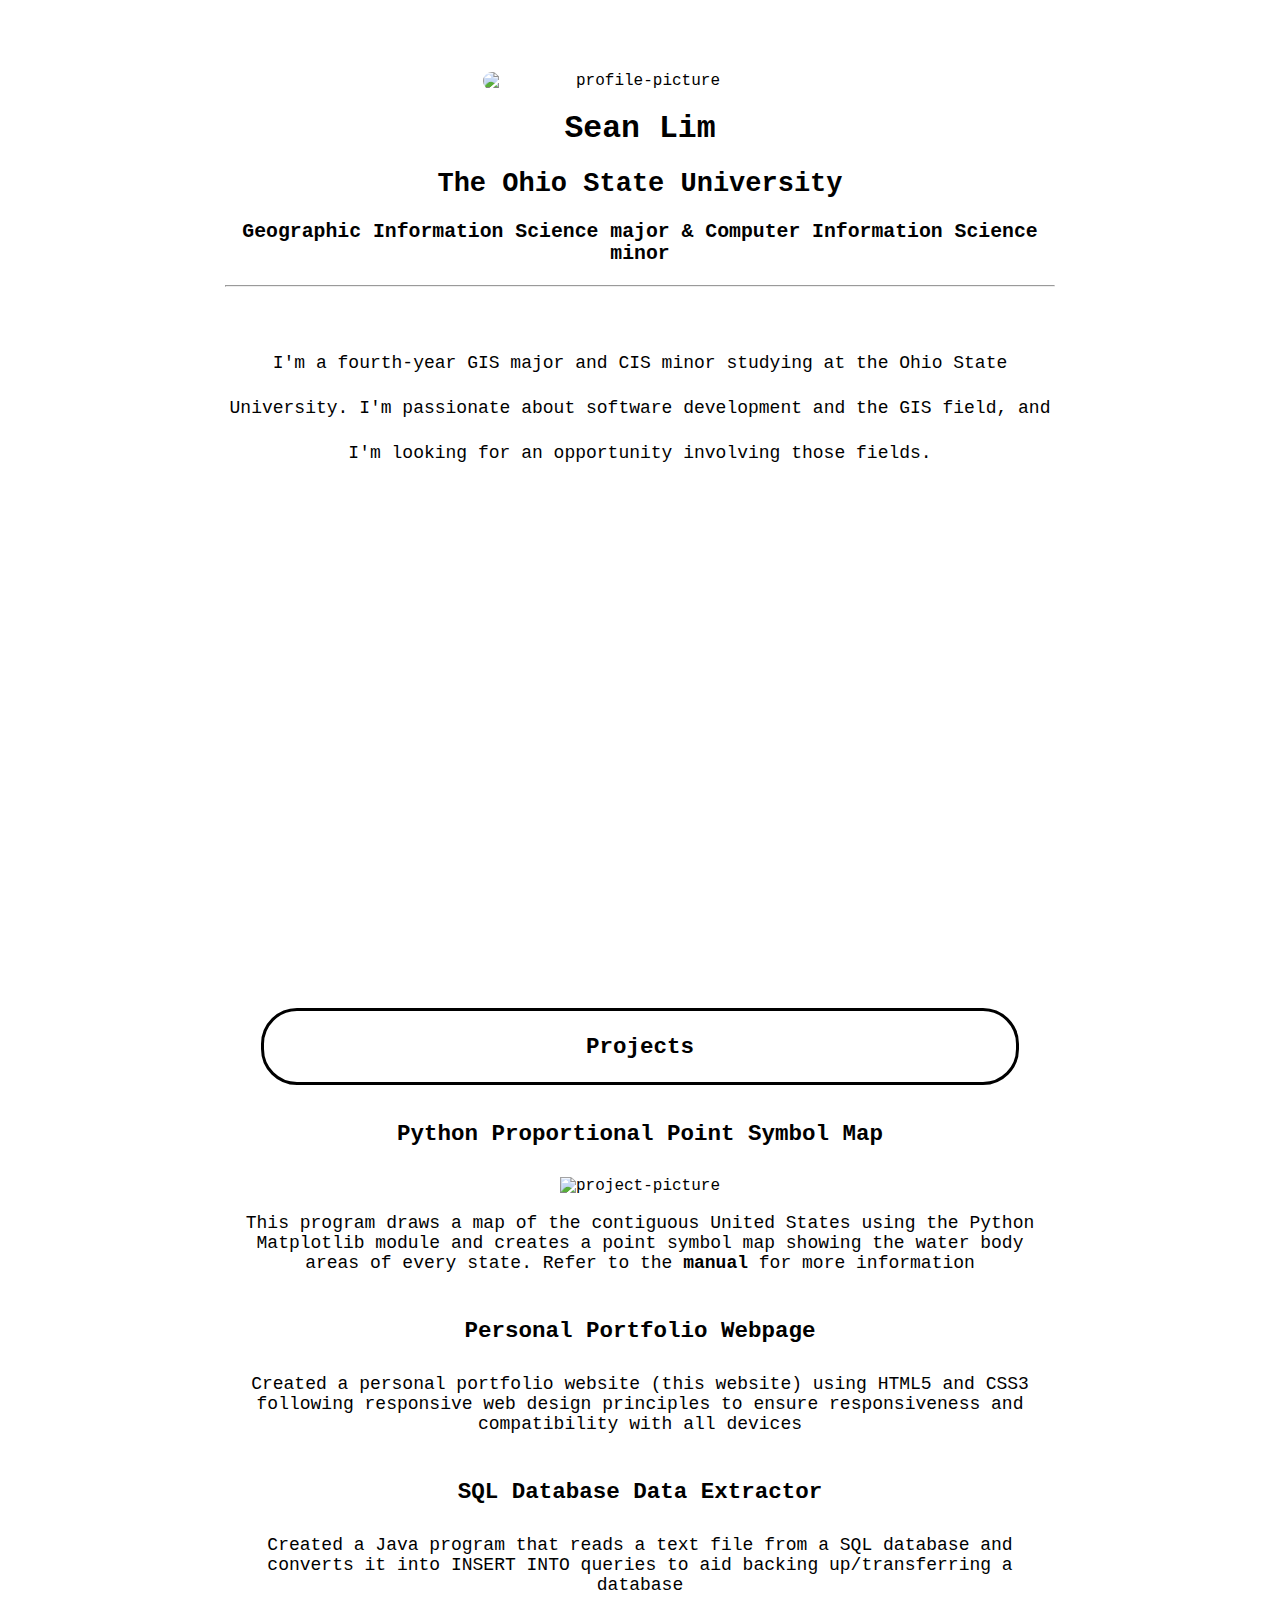
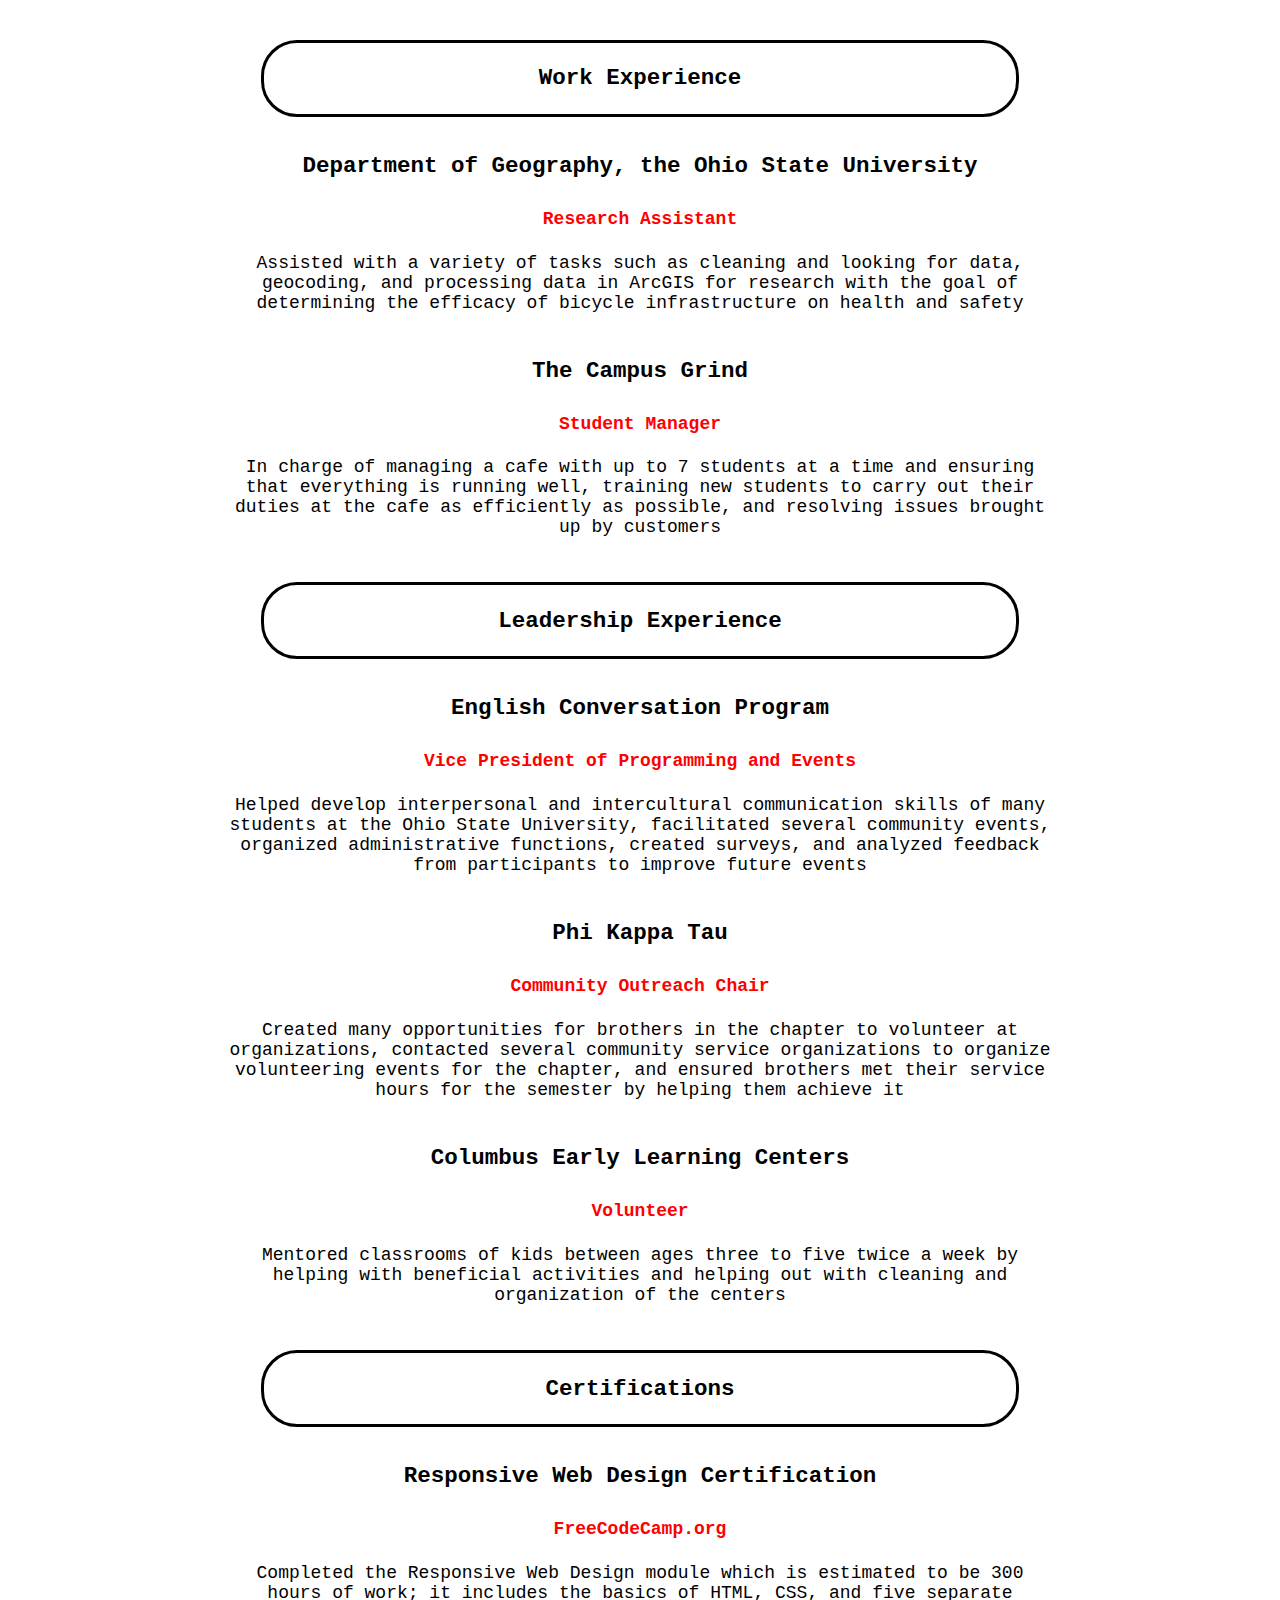
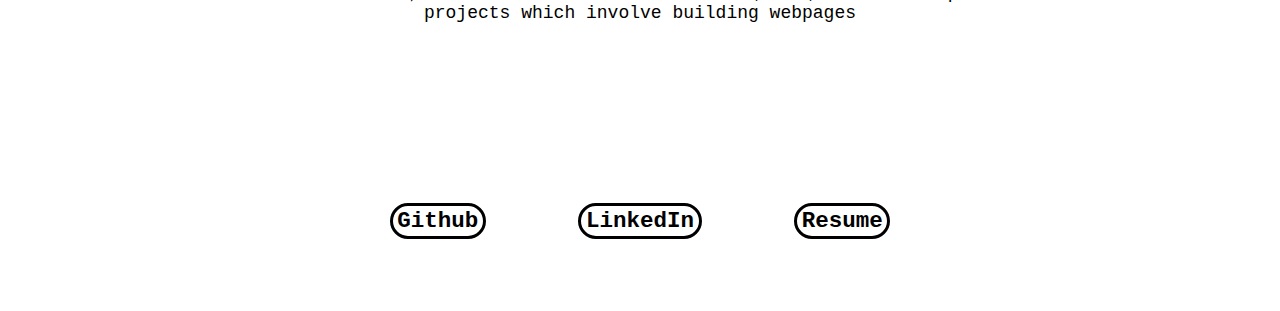
==== commit 29c89cb1: "updated work" ====
--- a/index.html
+++ b/index.html
@@ -32,7 +32,8 @@
         <h4 class="title">Python Proportional Point Symbol Map</h4>
       </a>
       <img id="pointsymbolmap" src="https://i.imgur.com/kmgVcvD.png" alt="project-picture">
-      <p id="project1-desc" class="descriptions">This program draws a map of the contiguous United States using the Python Matplotlib module and creates a point symbol map showing the water body areas of every state
+      <p id="project1-desc" class="descriptions">This program draws a map of the contiguous United States using the Python Matplotlib module and creates a point symbol map showing the water body areas of every state. Refer to the <a
+          href="https://github.com/Seanlhy/ProportionalPointSymbolMap/blob/main/Proportional%20Point%20Symbol%20Map%20(manual).pdf" target="_blank" class="big-links" alt="project-manual"><b>manual</b></a> for more information
       </p>
     </article>
 
@@ -58,11 +59,11 @@
       <h3 class="separator-label">Work Experience</h3>
     </article>
 
-    <article id="work2">
-      <h4 class="title">The Campus Grind</h4>
-      <h4 class="sub-title occupation">Student Manager</h4>
-      <p id="work-desc" class="descriptions">In charge of managing a cafe with up to 7 students at a time and ensuring that everything is running well, training new students to carry out their duties at the cafe as efficiently as possible, and
-        resolving issues brought up by customers
+    <article id="work1">
+      <h4 class="title">Department of Geography, the Ohio State University</h4>
+      <h4 class="sub-title occupation">Research Assistant</h4>
+      <p id="work-desc" class="descriptions">Assisted with a variety of tasks such as cleaning and looking for data, geocoding, and processing data in ArcGIS for research with the goal of determining the efficacy of bicycle infrastructure on health
+        and safety
       </p>
     </article>
 
